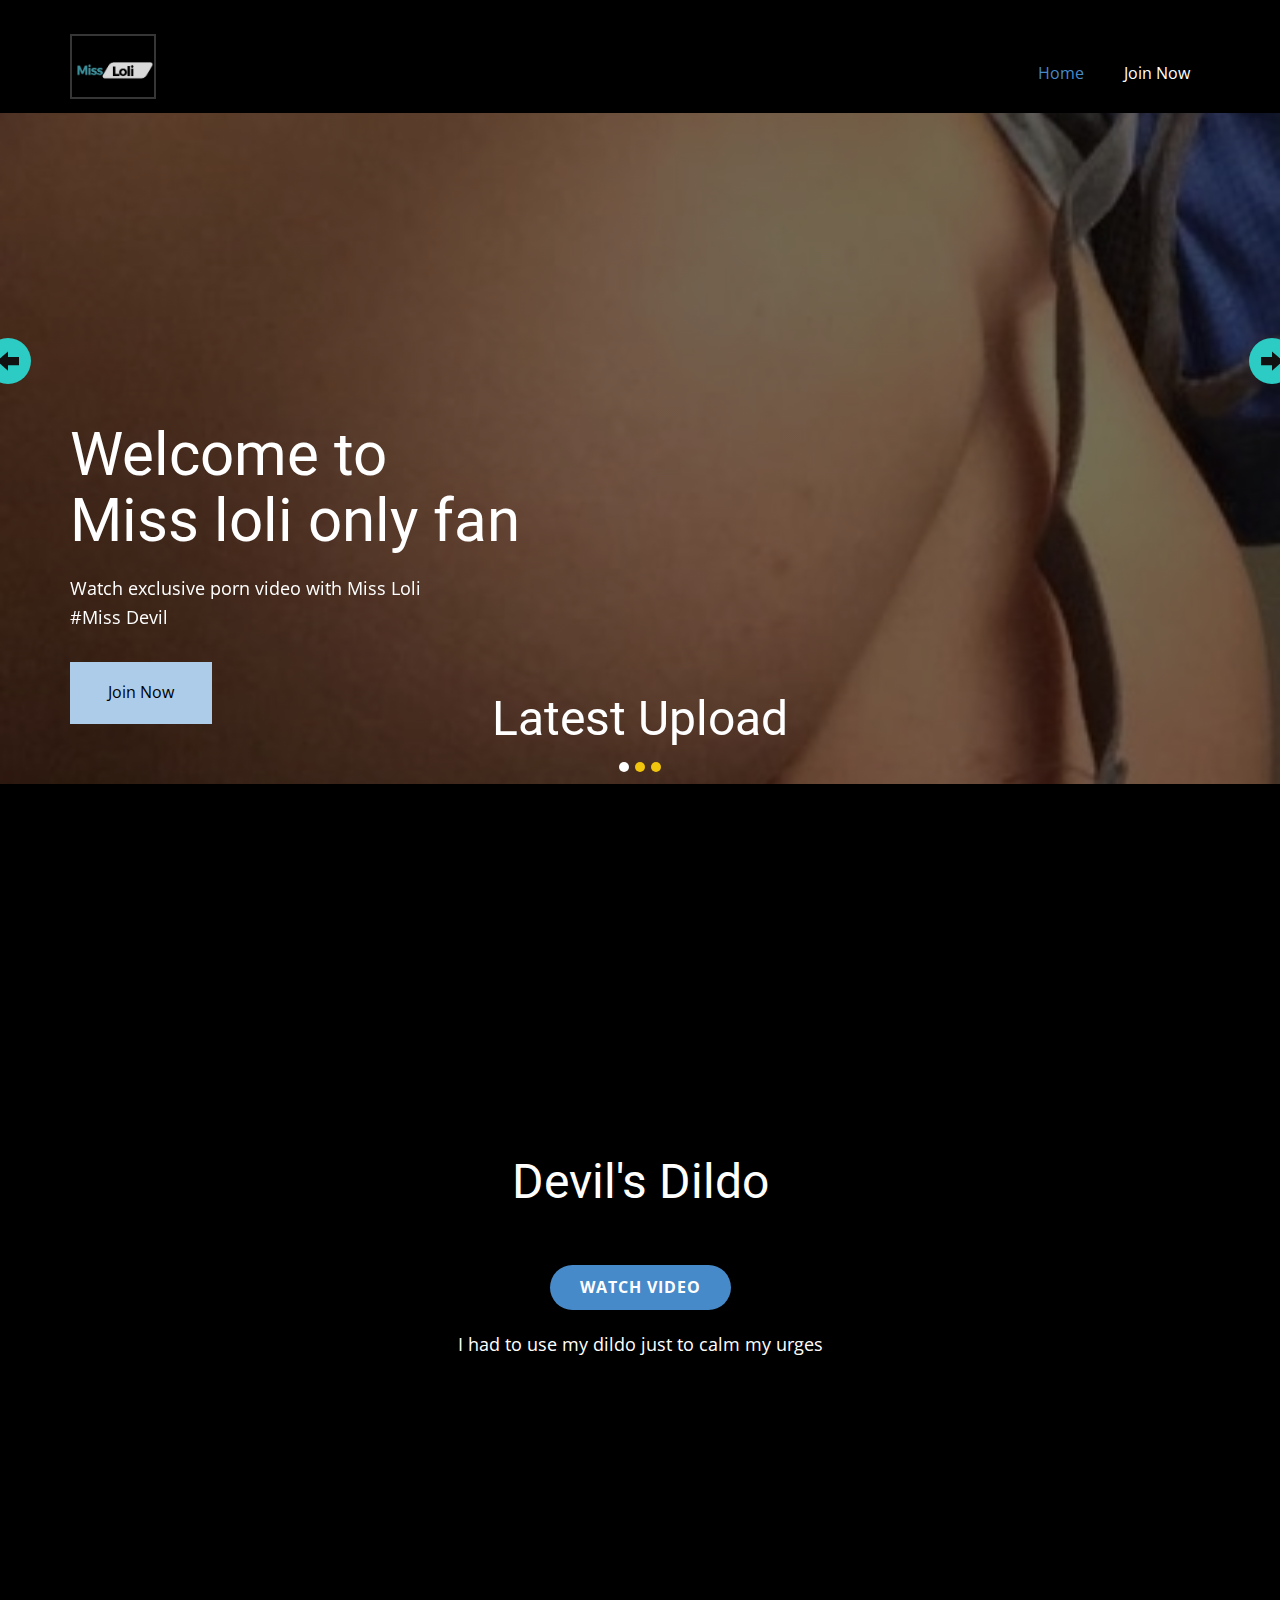
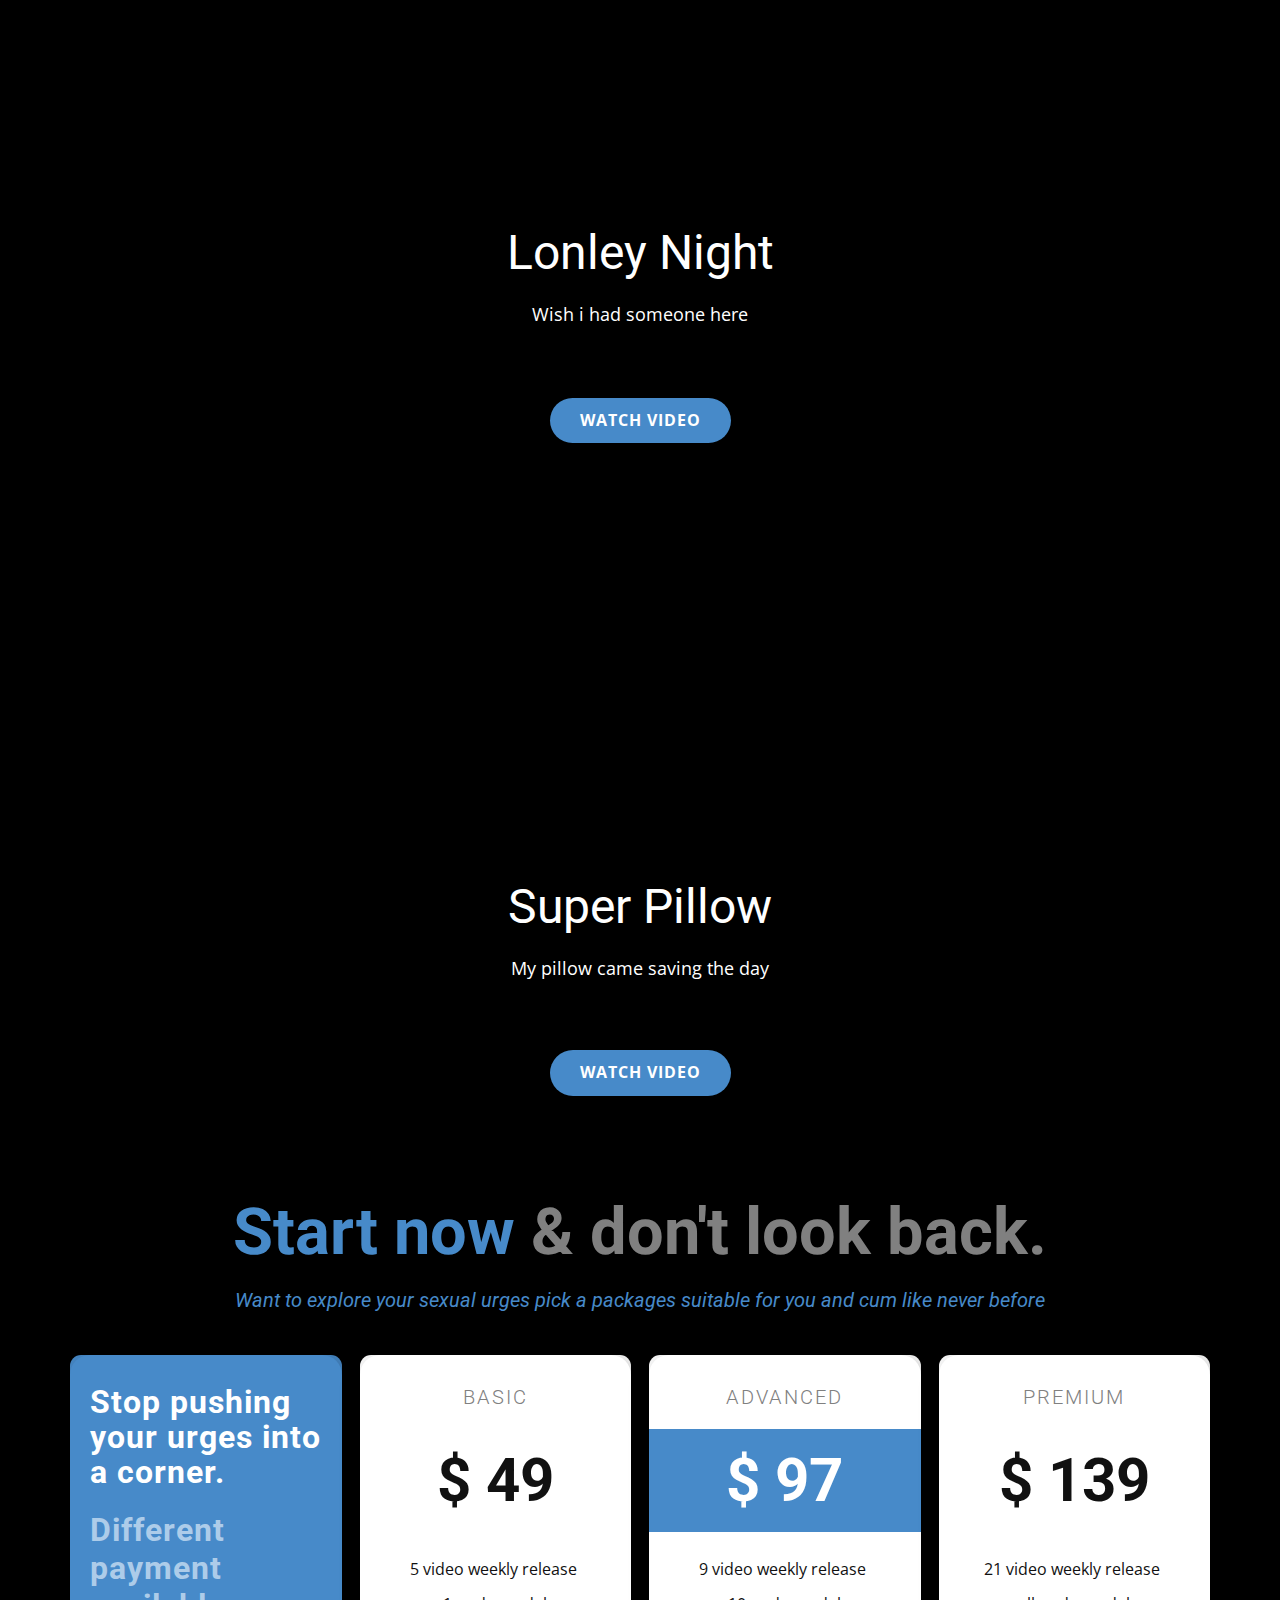
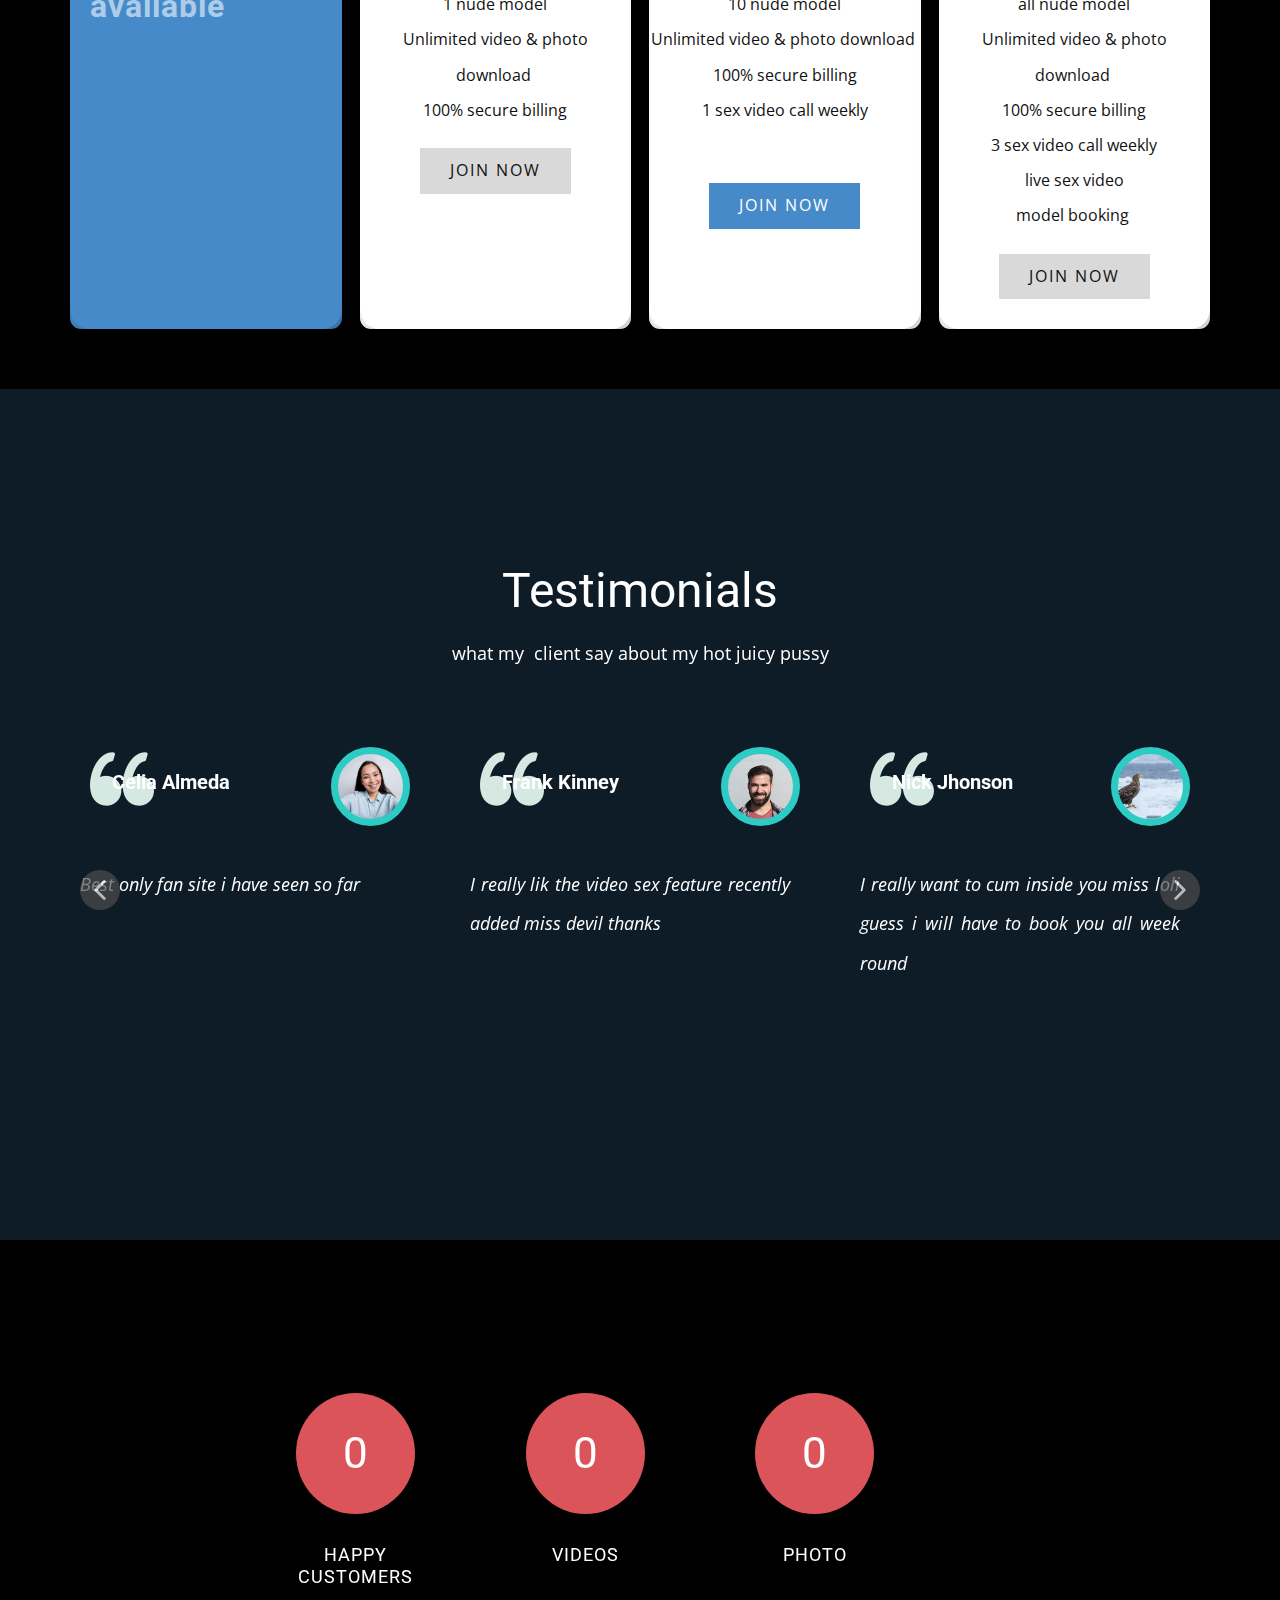
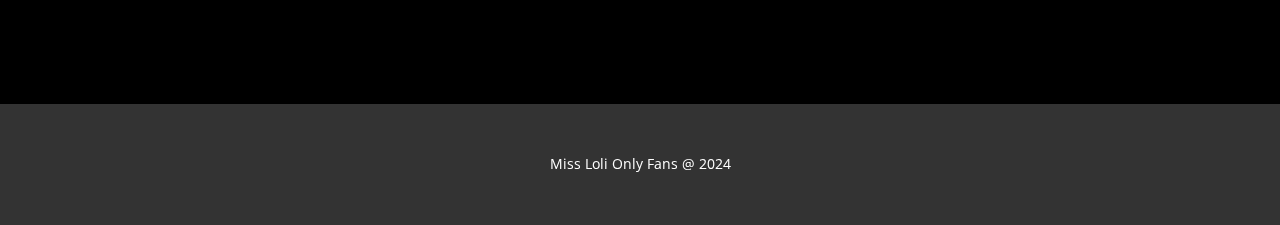
==== index.html @ 31e706f0 "Add files via upload" ====
<!DOCTYPE html>
<html style="font-size: 16px;" lang="en"><head>
    <meta name="viewport" content="width=device-width, initial-scale=1.0">
    <meta charset="utf-8">
    <meta name="keywords" content="Welcome to&nbsp;Miss&nbsp;loli only fan, No Ads&nbsp;Just Nonstop Porn, HD Downloads&nbsp;UP to 4K!, Recent&nbsp;Upload, Miss Devil &amp;amp;Dildo, II Points x Secret Project – May 1st, Jean Pierre’s Wynwood Remix, Start now &amp;amp;
don&amp;apos;t look back., Stop pushing your clients into a corner., $ 29, $ 59, $ 139, Testimonials, How to Teach Kids to Read">
    <meta name="description" content="">
    <title>Home</title>
    <link rel="stylesheet" href="nicepage.css" media="screen">
<link rel="stylesheet" href="Home.css" media="screen">
    <script class="u-script" type="text/javascript" src="jquery.js" defer=""></script>
    <script class="u-script" type="text/javascript" src="nicepage.js" defer=""></script>
    <meta name="generator" content="Nicepage 6.6.3, nicepage.com">
    <link id="u-theme-google-font" rel="stylesheet" href="https://fonts.googleapis.com/css?family=Roboto:100,100i,300,300i,400,400i,500,500i,700,700i,900,900i|Open+Sans:300,300i,400,400i,500,500i,600,600i,700,700i,800,800i">
    
    
    
    
    
    
    
    
    
    <script type="application/ld+json">{
		"@context": "http://schema.org",
		"@type": "Organization",
		"name": "Misslolionlyfan",
		"logo": "images/Screenshot_20240317-1602522.jpg"
}</script>
    <meta name="theme-color" content="#478ac9">
    <meta property="og:title" content="Home">
    <meta property="og:type" content="website">
  <meta data-intl-tel-input-cdn-path="intlTelInput/"></head>
  <body data-home-page="Home.html" data-home-page-title="Home" data-path-to-root="./" data-include-products="false" class="u-body u-overlap u-overlap-contrast u-overlap-transparent u-palette-1-base u-xl-mode" data-lang="en"><header class="u-clearfix u-header u-sticky u-sticky-4a90 u-header" id="sec-41ed"><div class="u-clearfix u-sheet u-sheet-1">
        <a href="https://nicepage.com" class="u-align-left-xs u-border-2 u-border-grey-75 u-image u-logo u-opacity u-opacity-85 u-image-1" data-image-width="392" data-image-height="290">
          <img src="images/Screenshot_20240317-1602522.jpg" class="u-logo-image u-logo-image-1">
        </a>
        <nav class="u-menu u-menu-one-level u-offcanvas u-menu-1">
          <div class="menu-collapse" style="font-size: 1rem; letter-spacing: 0px;">
            <a class="u-button-style u-custom-left-right-menu-spacing u-custom-padding-bottom u-custom-top-bottom-menu-spacing u-nav-link u-text-active-palette-1-base u-text-hover-palette-2-base" href="#">
              <svg class="u-svg-link" viewBox="0 0 24 24"><use xmlns:xlink="http://www.w3.org/1999/xlink" xlink:href="#menu-hamburger"></use></svg>
              <svg class="u-svg-content" version="1.1" id="menu-hamburger" viewBox="0 0 16 16" x="0px" y="0px" xmlns:xlink="http://www.w3.org/1999/xlink" xmlns="http://www.w3.org/2000/svg"><g><rect y="1" width="16" height="2"></rect><rect y="7" width="16" height="2"></rect><rect y="13" width="16" height="2"></rect>
</g></svg>
            </a>
          </div>
          <div class="u-custom-menu u-nav-container">
            <ul class="u-nav u-unstyled u-nav-1"><li class="u-nav-item"><a class="u-button-style u-nav-link u-text-active-palette-1-base u-text-hover-palette-2-base" href="Home.html" style="padding: 10px 20px;">Home</a>
</li><li class="u-nav-item"><a class="u-button-style u-nav-link u-text-active-palette-1-base u-text-hover-palette-2-base" href="Payment.html" style="padding: 10px 20px;">Join Now</a>
</li></ul>
          </div>
          <div class="u-custom-menu u-nav-container-collapse">
            <div class="u-black u-container-style u-inner-container-layout u-opacity u-opacity-95 u-sidenav">
              <div class="u-inner-container-layout u-sidenav-overflow">
                <div class="u-menu-close"></div>
                <ul class="u-align-center u-nav u-popupmenu-items u-unstyled u-nav-2"><li class="u-nav-item"><a class="u-button-style u-nav-link" href="Home.html">Home</a>
</li><li class="u-nav-item"><a class="u-button-style u-nav-link" href="Payment.html">Join Now</a>
</li></ul>
              </div>
            </div>
            <div class="u-black u-menu-overlay u-opacity u-opacity-70"></div>
          </div>
        </nav>
      </div>
	  <!--Start of Tawk.to Script-->
<script type="text/javascript">
var Tawk_API=Tawk_API||{}, Tawk_LoadStart=new Date();
(function(){
var s1=document.createElement("script"),s0=document.getElementsByTagName("script")[0];
s1.async=true;
s1.src='https://embed.tawk.to/65f6fef0cc1376635adb88ab/1hp6d7nkt';
s1.charset='UTF-8';
s1.setAttribute('crossorigin','*');
s0.parentNode.insertBefore(s1,s0);
})();
</script>
<!--End of Tawk.to Script-->
	  </header>
    <section class="u-carousel u-carousel-fade u-slide u-block-cbfc-1" id="carousel-f880" data-interval="3000" data-u-ride="carousel">
      <ol class="u-absolute-hcenter u-carousel-indicators u-block-cbfc-2">
        <li data-u-target="#carousel-f880" class="u-active u-active-white u-palette-3-base u-shape-circle" data-u-slide-to="0" style="width: 10px; height: 10px;"></li>
        <li data-u-target="#carousel-f880" class="u-active-white u-palette-3-base u-shape-circle" style="width: 10px; height: 10px;" data-u-slide-to="1"></li>
        <li data-u-target="#carousel-f880" class="u-active-white u-palette-3-base u-shape-circle" style="width: 10px; height: 10px;" data-u-slide-to="2"></li>
      </ol>
      <div class="u-carousel-inner" role="listbox">
        <div class="u-active u-carousel-item u-clearfix u-image u-shading u-section-1-1" data-image-width="406" data-image-height="720">
          <div class="u-clearfix u-sheet u-sheet-1">
            <h1 class="u-align-left u-text u-text-body-alt-color u-text-1" data-animation-name="fadeIn" data-animation-duration="1000" data-animation-delay="0">Welcome to&nbsp;<br>Miss&nbsp;loli only fan
            </h1>
            <p class="u-align-left u-text u-text-body-alt-color u-text-default u-text-2" data-animation-name="fadeIn" data-animation-duration="1000" data-animation-delay="0">Watch exclusive porn video with Miss Loli<br>#Miss Devil
            </p>
            <a href="Payment.html" class="u-align-center-xs u-align-left-lg u-align-left-md u-align-left-sm u-align-left-xl u-btn u-button-style u-btn-1" data-animation-name="fadeIn" data-animation-duration="1000" data-animation-delay="0">Join Now</a>
          </div>
        </div>
        <div class="u-carousel-item u-clearfix u-image u-shading u-section-1-2" data-image-width="640" data-image-height="1136">
          <div class="u-clearfix u-sheet u-sheet-1">
            <h1 class="u-align-left u-text u-text-body-alt-color u-text-1" data-animation-name="customAnimationIn" data-animation-duration="1000" data-animation-delay="0">No Ads&nbsp;<br>Just Nonstop Porn
            </h1>
            <p class="u-align-left u-text u-text-body-alt-color u-text-default u-text-2" data-animation-name="customAnimationIn" data-animation-duration="1000" data-animation-delay="0">Keep the porn videos flowing, with no interruption, on all your device- mobile, desktop, or TV.</p>
            <a href="Payment.html" class="u-align-left u-btn u-button-style u-btn-1" data-animation-name="customAnimationIn" data-animation-duration="1000" data-animation-delay="0">Get exclusive</a>
          </div>
        </div>
        <div class="u-carousel-item u-clearfix u-image u-shading u-section-1-3" data-image-width="720" data-image-height="702">
          <div class="u-clearfix u-sheet u-sheet-1">
            <h1 class="u-align-left u-text u-text-body-alt-color u-text-1" data-animation-name="customAnimationIn" data-animation-duration="1000" data-animation-delay="0">HD Downloads&nbsp;<br>UP to 4K!
            </h1>
            <p class="u-align-left u-text u-text-body-alt-color u-text-default u-text-2" data-animation-name="customAnimationIn" data-animation-duration="1000" data-animation-delay="0">Unlimited HD downloads of all your favourite full length high-res porns</p>
            <a href="Home.html#carousel_20d3" class="u-align-center-xs u-align-left-lg u-align-left-md u-align-left-sm u-align-left-xl u-btn u-button-style u-btn-1" data-animation-name="customAnimationIn" data-animation-duration="1000" data-animation-delay="0">Pricing</a>
          </div>
        </div>
      </div>
      <a class="u-carousel-control u-carousel-control-prev u-hidden-lg u-hidden-md u-hidden-sm u-hidden-xs u-icon-circle u-palette-4-base u-text-body-color u-block-cbfc-3" href="#carousel-f880" role="button" data-u-slide="prev">
        <span aria-hidden="true">
          <svg x="0px" y="0px" viewBox="0 0 16 16"><path d="M8,1v4h8l0,6H8v4L0,8L8,1z"></path></svg>
        </span>
        <span class="sr-only">
          <svg x="0px" y="0px" viewBox="0 0 16 16"><path d="M8,1v4h8l0,6H8v4L0,8L8,1z"></path></svg>
        </span>
      </a>
      <a class="u-carousel-control u-carousel-control-next u-hidden-lg u-hidden-md u-hidden-sm u-hidden-xs u-icon-circle u-palette-4-base u-text-body-color u-block-cbfc-4" href="#carousel-f880" role="button" data-u-slide="next">
        <span aria-hidden="true">
          <svg x="0px" y="0px" viewBox="0 0 16 16"><path d="M16,8l-8,7v-4H0l0-6h8V1L16,8z"></path></svg>
        </span>
        <span class="sr-only">
          <svg x="0px" y="0px" viewBox="0 0 16 16"><path d="M16,8l-8,7v-4H0l0-6h8V1L16,8z"></path></svg>
        </span>
      </a>
    </section>
    <section class="u-align-center u-black u-clearfix u-container-align-center-lg u-container-align-center-md u-container-align-center-sm u-container-align-center-xl u-section-2" id="sec-9ea1">
      <div class="u-clearfix u-sheet u-valign-middle-lg u-valign-middle-md u-valign-middle-sm u-valign-middle-xl u-sheet-1">
        <h2 class="u-align-center u-text u-text-1">Latest Upload</h2>
        <div class="custom-expanded u-align-left u-opacity u-opacity-50 u-uploaded-video u-video u-video-1">
          <div class="embed-responsive">
            <video class="embed-responsive-item" data-autoplay="1" loop="" muted="1" autoplay="autoplay" playsinline="">
              <source src="files/screen-20240318-0313263.mp4" type="video/mp4">
              <p>Your browser does not support HTML5 video.</p>
            </video>
          </div>
        </div>
        <h2 class="u-align-center u-text u-text-default u-text-2">Devil's Dildo</h2>
        <a href="Home.html#carousel_20d3" class="u-btn u-btn-round u-button-style u-hover-palette-1-light-1 u-palette-1-base u-radius u-btn-1">Watch video</a>
        <p class="u-align-center u-text u-text-3">I had to use my dildo just to calm my urges</p>
      </div>
    </section>
    <section class="u-align-center u-black u-clearfix u-container-align-center u-section-3" id="carousel_d079">
      <div class="u-clearfix u-sheet u-valign-middle-lg u-valign-middle-md u-valign-middle-sm u-valign-middle-xl u-sheet-1">
        <div class="custom-expanded u-align-left u-opacity u-opacity-50 u-uploaded-video u-video u-video-1">
          <div class="embed-responsive">
            <video class="embed-responsive-item" data-autoplay="1" loop="" muted="1" autoplay="autoplay" playsinline="">
              <source src="files/screen-20240318-0312272.mp4" type="video/mp4">
              <p>Your browser does not support HTML5 video.</p>
            </video>
          </div>
        </div>
        <h2 class="u-align-center u-text u-text-default u-text-1">Lonley Night</h2>
        <p class="u-align-center u-text u-text-2">Wish i had someone here</p>
        <a href="Home.html#carousel_20d3" class="u-btn u-btn-round u-button-style u-hover-palette-1-light-1 u-palette-1-base u-radius u-btn-1">Watch Video</a>
      </div>
    </section>
    <section class="u-align-center u-black u-clearfix u-container-align-center u-section-4" id="carousel_eafb">
      <div class="u-clearfix u-sheet u-sheet-1">
        <div class="custom-expanded u-align-left u-opacity u-opacity-50 u-uploaded-video u-video u-video-1">
          <div class="embed-responsive">
            <video class="embed-responsive-item" data-autoplay="1" loop="" muted="1" autoplay="autoplay" playsinline="">
              <source src="files/screen-20240318-0316392.mp4" type="video/mp4">
              <p>Your browser does not support HTML5 video.</p>
            </video>
          </div>
        </div>
        <h2 class="u-align-center u-text u-text-default u-text-1">Super Pillow</h2>
        <p class="u-align-center u-text u-text-2">My pillow came saving the day</p>
        <a href="Home.html#carousel_20d3" class="u-btn u-btn-round u-button-style u-hover-palette-1-light-1 u-palette-1-base u-radius u-btn-1">Watch Video</a>
      </div>
    </section>
    <section class="u-align-center u-black u-clearfix u-section-5" id="carousel_20d3">
      <div class="u-clearfix u-sheet u-sheet-1">
        <h1 class="u-text u-text-grey-50 u-text-1">
          <font class="u-text-palette-1-base">Start now</font> &amp;
don't look back.
        </h1>
        <p class="u-custom-font u-heading-font u-text u-text-palette-1-base u-text-2">Want to explore your sexual urges pick a packages suitable for you and cum like never before</p>
        <div class="data-layout-selected u-clearfix u-expanded-width-xs u-gutter-18 u-layout-wrap u-layout-wrap-1">
          <div class="u-gutter-0 u-layout">
            <div class="u-layout-row">
              <div class="u-align-left u-container-style u-layout-cell u-left-cell u-palette-1-base u-radius-20 u-size-15 u-size-30-md u-layout-cell-1">
                <div class="u-container-layout u-container-layout-1">
                  <h2 class="u-text u-text-default u-text-3">Stop pushing your urges into a corner.</h2>
                  <p class="u-custom-font u-heading-font u-text u-text-default u-text-palette-1-light-2 u-text-4">Different payment available</p>
                </div>
              </div>
              <div class="u-align-center u-container-style u-layout-cell u-radius-20 u-size-15 u-size-30-md u-white u-layout-cell-2">
                <div class="u-container-layout u-container-layout-2">
                  <h4 class="u-text u-text-grey-50 u-text-5">basic</h4>
                  <div class="u-align-center u-container-style u-expanded-width u-group u-group-1">
                    <div class="u-container-layout u-valign-middle u-container-layout-3">
                      <h2 class="u-text u-text-6">$ 49</h2>
                    </div>
                  </div>
                  <p class="u-text u-text-7">5 video weekly release&nbsp;<br>1 nude model<br>Unlimited video &amp; photo download&nbsp;<br>100% secure billing
                  </p>
                  <a href="Payment.html" class="u-btn u-button-style u-grey-15 u-hover-palette-2-base u-btn-1">Join Now</a>
                </div>
              </div>
              <div class="u-align-center u-container-style u-layout-cell u-radius-20 u-size-15 u-size-30-md u-white u-layout-cell-3">
                <div class="u-container-layout u-container-layout-4">
                  <h4 class="u-text u-text-grey-50 u-text-8">advanced</h4>
                  <div class="u-container-style u-expanded-width u-group u-palette-1-base u-group-2">
                    <div class="u-container-layout u-valign-middle u-container-layout-5">
                      <h2 class="u-align-center u-text u-text-9">$ 97</h2>
                    </div>
                  </div>
                  <p class="u-text u-text-10"> 9 video weekly release&nbsp;<br>10 nude model<br>Unlimited video &amp; photo download&nbsp;<br>100% secure billing<br>1 sex video call weekly<br>
                    <br>
                  </p>
                  <a href="Payment.html" class="u-btn u-button-style u-hover-palette-2-base u-palette-1-base u-btn-2">Join Now</a>
                </div>
              </div>
              <div class="u-align-center u-container-style u-layout-cell u-radius-20 u-right-cell u-size-15 u-size-30-md u-white u-layout-cell-4">
                <div class="u-container-layout u-container-layout-6">
                  <h4 class="u-text u-text-grey-50 u-text-11">Premium</h4>
                  <div class="u-align-center u-container-style u-expanded-width u-group u-group-3">
                    <div class="u-container-layout u-valign-middle u-container-layout-7">
                      <h2 class="u-text u-text-12">$ 139</h2>
                    </div>
                  </div>
                  <p class="u-text u-text-13"> 21 video weekly release&nbsp;<br>all nude model<br>Unlimited video &amp; photo download&nbsp;<br>100% secure billing<br>3 sex video call weekly<br>live sex video<br>model booking&nbsp;
                  </p>
                  <a href="Payment.html" class="u-btn u-button-style u-grey-15 u-hover-palette-2-base u-btn-3">Join Now</a>
                </div>
              </div>
            </div>
          </div>
        </div>
      </div>
    </section>
    <section class="u-align-center u-clearfix u-shading u-uploaded-video u-video u-section-6" id="carousel_562d">
      <div class="u-background-video u-expanded u-video-contain-lg u-video-contain-md u-video-contain-sm u-video-contain-xl u-video-cover-xs" style="">
        <div class="embed-responsive">
          <video class="embed-responsive-item" data-autoplay="1" loop="" muted="1" autoplay="autoplay" playsinline="">
            <source src="files/screen-20240318-0313263.mp4" type="video/mp4">
            <p>Your browser does not support HTML5 video.</p>
          </video>
        </div>
        <div class="u-video-shading" style="background-image: linear-gradient(0deg, rgba(0,0,0,0.8), rgba(0,0,0,0.8));"></div>
      </div>
      <div class="u-clearfix u-sheet u-valign-middle-lg u-valign-middle-md u-valign-middle-sm u-sheet-1">
        <h2 class="u-text u-text-default u-text-1">Testimonials</h2>
        <p class="u-text u-text-2">what my&nbsp; client say about my hot juicy pussy</p>
        <div class="u-expanded-width u-layout-horizontal u-list u-list-1">
          <div class="u-repeater u-repeater-1">
            <div class="u-align-justify u-container-style u-list-item u-radius-25 u-repeater-item u-shape-round">
              <div class="u-container-layout u-similar-container u-container-layout-1">
                <div class="u-container-style u-group u-shape-rectangle u-group-1">
                  <div class="u-container-layout u-container-layout-2"><span class="u-file-icon u-icon u-text-palette-4-light-2 u-icon-1"><img src="images/59149-905956e3.png" alt=""></span>
                    <h5 class="u-align-left u-text u-text-3">Celia Almeda</h5>
                  </div>
                </div>
                <div alt="" class="u-border-7 u-border-palette-4-base u-image u-image-circle u-image-1" data-image-width="1000" data-image-height="876"></div>
                <p class="u-text u-text-4">Best only fan site i have seen so far&nbsp;</p>
              </div>
            </div>
            <div class="u-align-justify u-container-style u-list-item u-radius-25 u-repeater-item u-shape-round">
              <div class="u-container-layout u-similar-container u-container-layout-3">
                <div class="u-container-style u-group u-shape-rectangle u-group-2">
                  <div class="u-container-layout u-container-layout-4"><span class="u-file-icon u-icon u-text-palette-4-light-2 u-icon-2"><img src="images/59149-905956e3.png" alt=""></span>
                    <h5 class="u-align-left u-text u-text-5">Frank Kinney</h5>
                  </div>
                </div>
                <div alt="" class="u-border-7 u-border-palette-4-base u-image u-image-circle u-image-2" data-image-width="126" data-image-height="126"></div>
                <p class="u-text u-text-6">I really lik the video sex feature recently added miss devil thanks&nbsp;</p>
              </div>
            </div>
            <div class="u-align-justify u-container-style u-list-item u-radius-25 u-repeater-item u-shape-round u-list-item-3">
              <div class="u-container-layout u-similar-container u-container-layout-5">
                <div class="u-container-style u-group u-shape-rectangle u-group-3">
                  <div class="u-container-layout u-container-layout-6"><span class="u-file-icon u-icon u-text-palette-4-light-2 u-icon-3"><img src="images/59149-905956e3.png" alt=""></span>
                    <h5 class="u-align-left u-text u-text-7"> Nick Jhonson</h5>
                  </div>
                </div>
                <div alt="" class="u-border-7 u-border-palette-4-base u-image u-image-circle u-image-3" data-image-width="1280" data-image-height="853"></div>
                <p class="u-text u-text-8">I really want to cum inside you miss loli guess i will have to book you all week round&nbsp;</p>
              </div>
            </div>
            <div class="u-align-justify u-container-style u-list-item u-radius-25 u-repeater-item u-shape-round u-list-item-4">
              <div class="u-container-layout u-similar-container u-container-layout-7">
                <div class="u-container-style u-group u-shape-rectangle u-group-4">
                  <div class="u-container-layout u-container-layout-8"><span class="u-file-icon u-icon u-text-palette-4-light-2 u-icon-4"><img src="images/59149-905956e3.png" alt=""></span>
                    <h5 class="u-align-left u-text u-text-9">nonyre</h5>
                  </div>
                </div>
                <div alt="" class="u-border-7 u-border-palette-4-base u-image u-image-circle u-image-4" data-image-width="904" data-image-height="1280"></div>
                <p class="u-text u-text-10">premium package the best guy there is a lot of cumming videos there</p>
              </div>
            </div>
            <div class="u-align-justify u-container-style u-list-item u-radius-25 u-repeater-item u-shape-round u-list-item-5">
              <div class="u-container-layout u-similar-container u-container-layout-9">
                <div class="u-container-style u-group u-shape-rectangle u-group-5">
                  <div class="u-container-layout u-container-layout-10"><span class="u-file-icon u-icon u-text-palette-4-light-2 u-icon-5"><img src="images/59149-905956e3.png" alt=""></span>
                    <h5 class="u-align-left u-text u-text-11">Dean</h5>
                  </div>
                </div>
                <div alt="" class="u-border-7 u-border-palette-4-base u-image u-image-circle u-image-5" data-image-width="1280" data-image-height="870"></div>
                <p class="u-text u-text-12">How can i get you to come over her @Arizona</p>
              </div>
            </div>
            <div class="u-align-justify u-container-style u-list-item u-radius-25 u-repeater-item u-shape-round u-list-item-6">
              <div class="u-container-layout u-similar-container u-container-layout-11">
                <div class="u-container-style u-group u-shape-rectangle u-group-6">
                  <div class="u-container-layout u-container-layout-12"><span class="u-file-icon u-icon u-text-palette-4-light-2 u-icon-6"><img src="images/59149-905956e3.png" alt=""></span>
                    <h5 class="u-align-left u-text u-text-13">kudi kali</h5>
                  </div>
                </div>
                <div alt="" class="u-border-7 u-border-palette-4-base u-image u-image-circle u-image-6" data-image-width="1280" data-image-height="882"></div>
                <p class="u-text u-text-14">Good site and nice content</p>
              </div>
            </div>
            <div class="u-align-justify u-container-style u-list-item u-radius-25 u-repeater-item u-shape-round u-list-item-7">
              <div class="u-container-layout u-similar-container u-container-layout-13">
                <div class="u-container-style u-group u-shape-rectangle u-group-7">
                  <div class="u-container-layout u-container-layout-14"><span class="u-file-icon u-icon u-text-palette-4-light-2 u-icon-7"><img src="images/59149-905956e3.png" alt=""></span>
                    <h5 class="u-align-left u-text u-text-15">pis</h5>
                  </div>
                </div>
                <div alt="" class="u-border-7 u-border-palette-4-base u-image u-image-circle u-image-7" data-image-width="1280" data-image-height="853"></div>
                <p class="u-text u-text-16">hey am from texas and am a lesbian i really love your work</p>
              </div>
            </div>
            <div class="u-align-justify u-container-style u-list-item u-radius-25 u-repeater-item u-shape-round u-list-item-8">
              <div class="u-container-layout u-similar-container u-container-layout-15">
                <div class="u-container-style u-group u-shape-rectangle u-group-8">
                  <div class="u-container-layout u-container-layout-16"><span class="u-file-icon u-icon u-text-palette-4-light-2 u-icon-8"><img src="images/59149-905956e3.png" alt=""></span>
                    <h5 class="u-align-left u-text u-text-17">JP</h5>
                  </div>
                </div>
                <div alt="" class="u-border-7 u-border-palette-4-base u-image u-image-circle u-image-8" data-image-width="1280" data-image-height="853"></div>
                <p class="u-text u-text-18">So cumy and juicy</p>
              </div>
            </div>
            <div class="u-align-justify u-container-style u-list-item u-radius-25 u-repeater-item u-shape-round u-list-item-9">
              <div class="u-container-layout u-similar-container u-container-layout-17">
                <div class="u-container-style u-group u-shape-rectangle u-group-9">
                  <div class="u-container-layout u-container-layout-18"><span class="u-file-icon u-icon u-text-palette-4-light-2 u-icon-9"><img src="images/59149-905956e3.png" alt=""></span>
                    <h5 class="u-align-left u-text u-text-19">jyun</h5>
                  </div>
                </div>
                <div alt="" class="u-border-7 u-border-palette-4-base u-image u-image-circle u-image-9" data-image-width="1280" data-image-height="854"></div>
                <p class="u-text u-text-20">I cant stop jerking off miss devil</p>
              </div>
            </div>
          </div>
          <a class="u-absolute-vcenter u-gallery-nav u-gallery-nav-prev u-grey-70 u-icon-circle u-opacity u-opacity-70 u-spacing-10 u-text-white u-gallery-nav-1" href="#" role="button">
            <span aria-hidden="true">
              <svg viewBox="0 0 451.847 451.847"><path d="M97.141,225.92c0-8.095,3.091-16.192,9.259-22.366L300.689,9.27c12.359-12.359,32.397-12.359,44.751,0
c12.354,12.354,12.354,32.388,0,44.748L173.525,225.92l171.903,171.909c12.354,12.354,12.354,32.391,0,44.744
c-12.354,12.365-32.386,12.365-44.745,0l-194.29-194.281C100.226,242.115,97.141,234.018,97.141,225.92z"></path></svg>
            </span>
            <span class="sr-only">
              <svg viewBox="0 0 451.847 451.847"><path d="M97.141,225.92c0-8.095,3.091-16.192,9.259-22.366L300.689,9.27c12.359-12.359,32.397-12.359,44.751,0
c12.354,12.354,12.354,32.388,0,44.748L173.525,225.92l171.903,171.909c12.354,12.354,12.354,32.391,0,44.744
c-12.354,12.365-32.386,12.365-44.745,0l-194.29-194.281C100.226,242.115,97.141,234.018,97.141,225.92z"></path></svg>
            </span>
          </a>
          <a class="u-absolute-vcenter u-gallery-nav u-gallery-nav-next u-grey-70 u-icon-circle u-opacity u-opacity-70 u-spacing-10 u-text-white u-gallery-nav-2" href="#" role="button">
            <span aria-hidden="true">
              <svg viewBox="0 0 451.846 451.847"><path d="M345.441,248.292L151.154,442.573c-12.359,12.365-32.397,12.365-44.75,0c-12.354-12.354-12.354-32.391,0-44.744
L278.318,225.92L106.409,54.017c-12.354-12.359-12.354-32.394,0-44.748c12.354-12.359,32.391-12.359,44.75,0l194.287,194.284
c6.177,6.18,9.262,14.271,9.262,22.366C354.708,234.018,351.617,242.115,345.441,248.292z"></path></svg>
            </span>
            <span class="sr-only">
              <svg viewBox="0 0 451.846 451.847"><path d="M345.441,248.292L151.154,442.573c-12.359,12.365-32.397,12.365-44.75,0c-12.354-12.354-12.354-32.391,0-44.744
L278.318,225.92L106.409,54.017c-12.354-12.359-12.354-32.394,0-44.748c12.354-12.359,32.391-12.359,44.75,0l194.287,194.284
c6.177,6.18,9.262,14.271,9.262,22.366C354.708,234.018,351.617,242.115,345.441,248.292z"></path></svg>
            </span>
          </a>
        </div>
      </div>
    </section>
    <section class="u-align-center u-black u-clearfix u-uploaded-video u-video-contain-xs u-section-7" src="" id="carousel_487e">
      <div class="u-clearfix u-sheet u-sheet-1">
        <div class="u-expanded-width-md u-expanded-width-sm u-expanded-width-xs u-list u-list-1">
          <div class="u-repeater u-repeater-1">
            <div class="u-align-center u-black u-container-style u-list-item u-opacity u-opacity-60 u-radius-20 u-repeater-item u-shape-round u-list-item-1">
              <div class="u-container-layout u-similar-container u-valign-top u-container-layout-1">
                <div class="u-container-style u-group u-palette-2-base u-shape-circle u-group-1">
                  <div class="u-container-layout u-valign-middle u-container-layout-2">
                    <h3 class="u-align-center u-text u-text-default u-text-1" data-animation-name="counter" data-animation-event="scroll" data-animation-duration="3000">8756</h3>
                  </div>
                </div>
                <h5 class="u-text u-text-default u-text-2">Happy Customers</h5>
              </div>
            </div>
            <div class="u-align-center u-black u-container-style u-list-item u-opacity u-opacity-60 u-radius-20 u-repeater-item u-shape-round u-list-item-2">
              <div class="u-container-layout u-similar-container u-valign-top u-container-layout-3">
                <div class="u-container-style u-group u-palette-2-base u-shape-circle u-group-2">
                  <div class="u-container-layout u-valign-middle u-container-layout-4">
                    <h3 class="u-align-center u-text u-text-default u-text-3" data-animation-name="counter" data-animation-event="scroll" data-animation-duration="3000">4183</h3>
                  </div>
                </div>
                <h5 class="u-text u-text-default u-text-4">Videos</h5>
              </div>
            </div>
            <div class="u-align-center u-black u-container-style u-list-item u-opacity u-opacity-60 u-radius-20 u-repeater-item u-shape-round u-list-item-3">
              <div class="u-container-layout u-similar-container u-valign-top u-container-layout-5">
                <div class="u-container-style u-group u-palette-2-base u-shape-circle u-group-3">
                  <div class="u-container-layout u-valign-middle u-container-layout-6">
                    <h3 class="u-align-center u-text u-text-default u-text-5" data-animation-name="counter" data-animation-event="scroll" data-animation-duration="3000">5000</h3>
                  </div>
                </div>
                <h5 class="u-text u-text-default u-text-6">Photo</h5>
              </div>
            </div>
          </div>
        </div>
      </div>
    </section>
    <style class="u-overlap-style">.u-overlap:not(.u-sticky-scroll) .u-header {
background-color: #000000 !important
}</style>
    
    
    
    <footer class="u-align-center u-clearfix u-footer u-grey-80 u-footer" id="sec-029a"><div class="u-clearfix u-sheet u-sheet-1">
        <p class="u-small-text u-text u-text-variant u-text-1">Miss Loli Only Fans @ 2024</p>
      </div></footer>
   
</body></html>
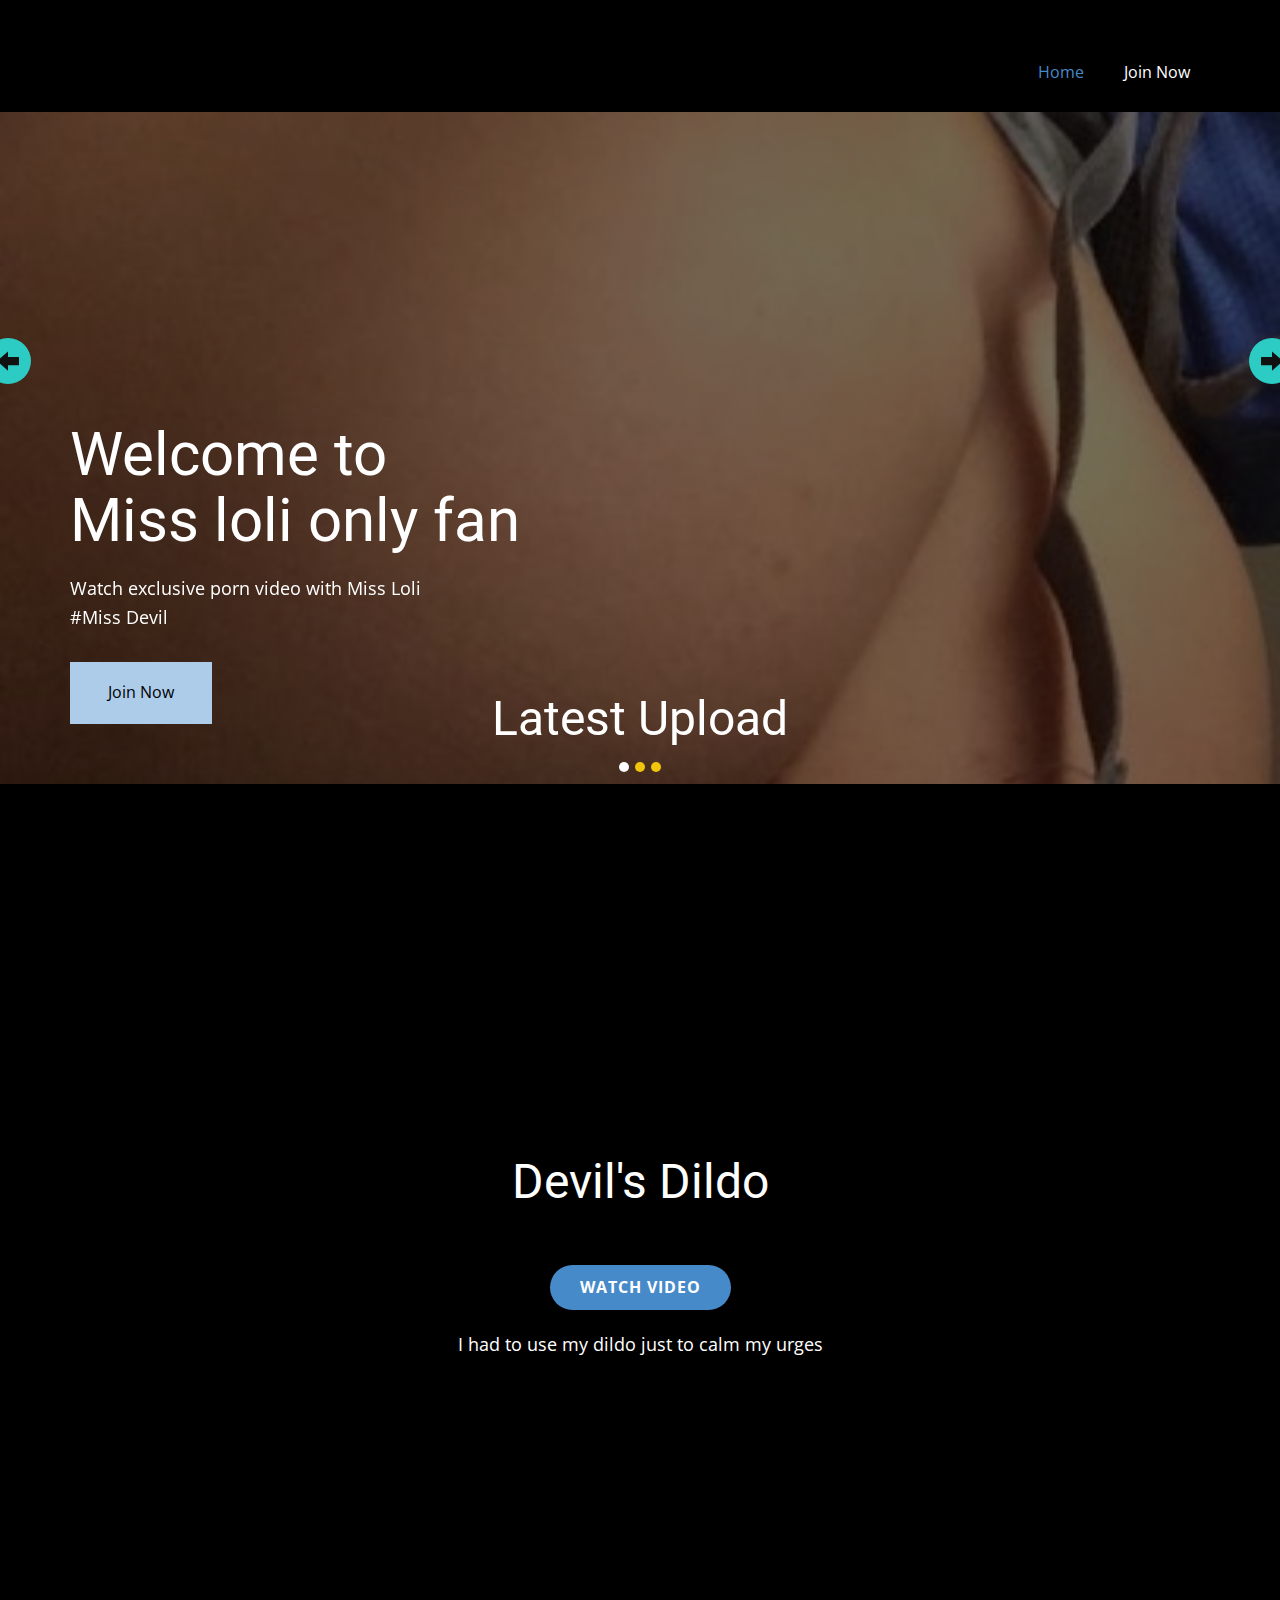
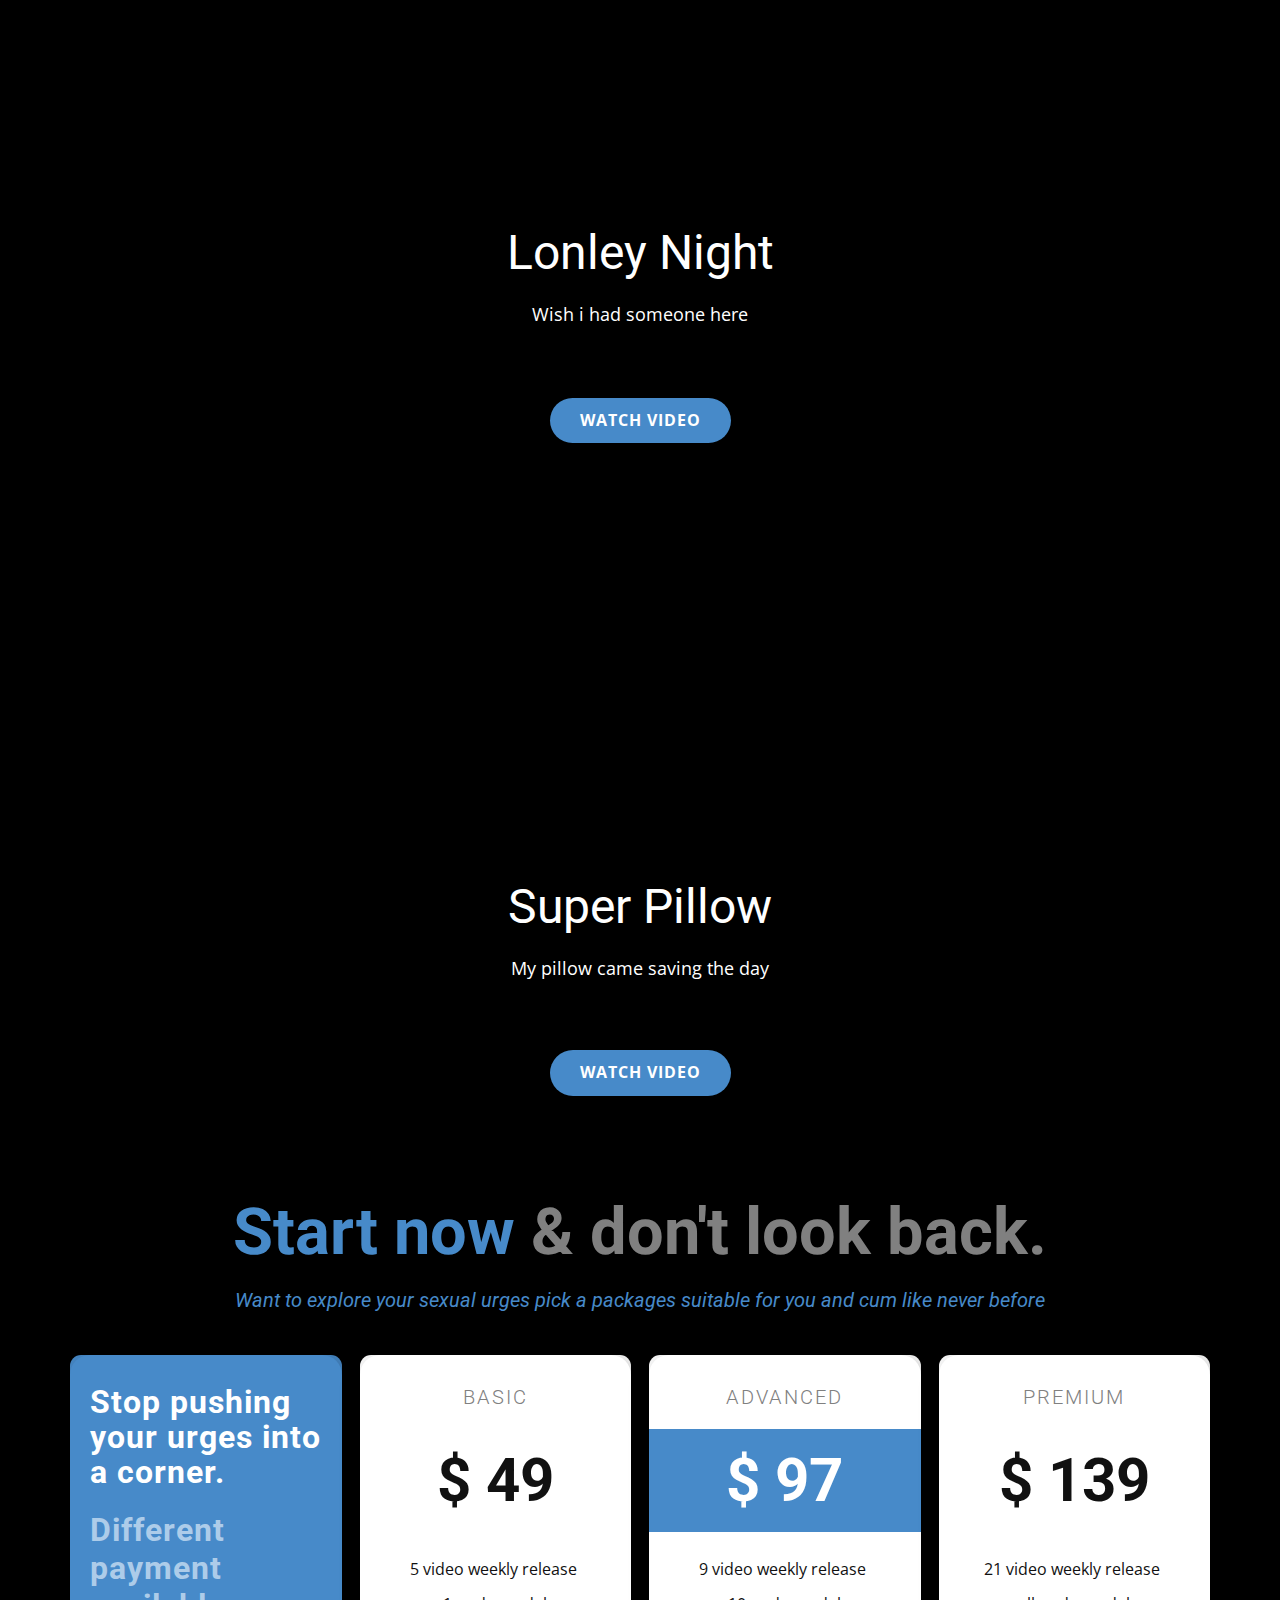
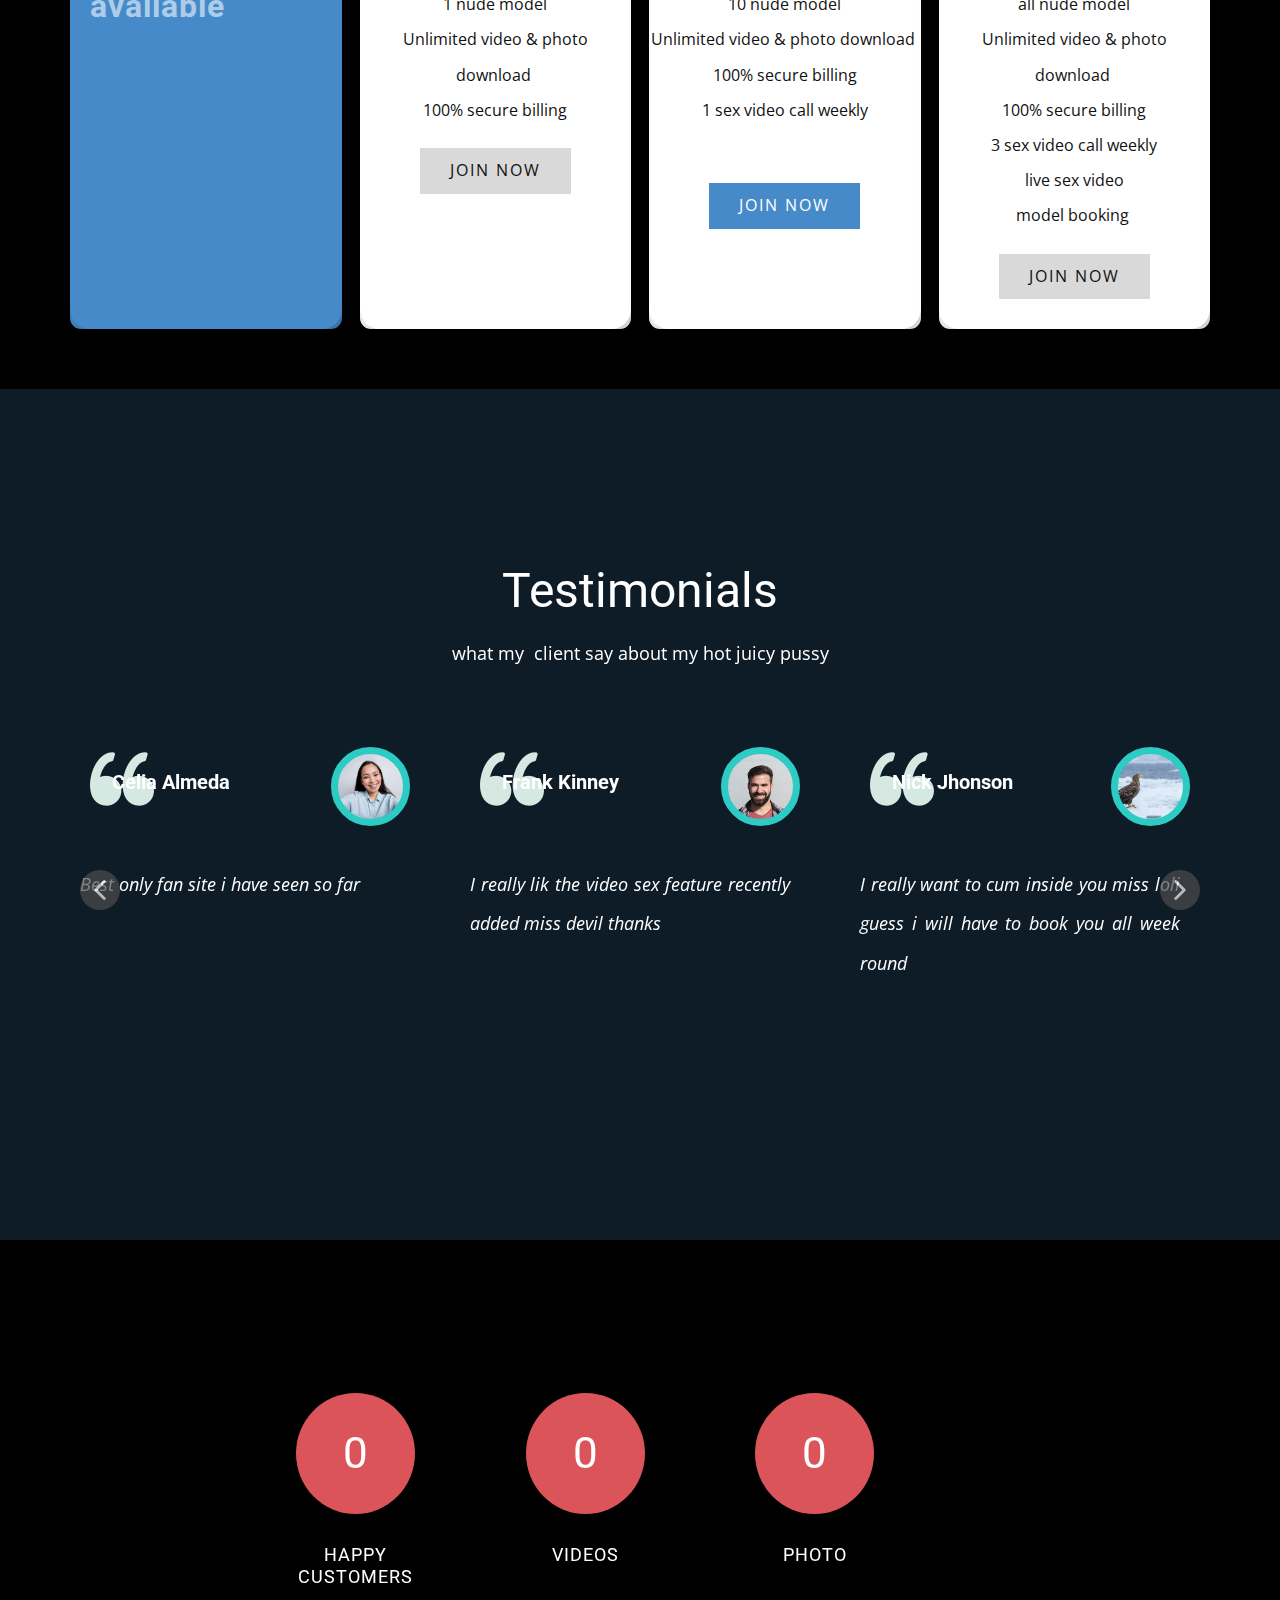
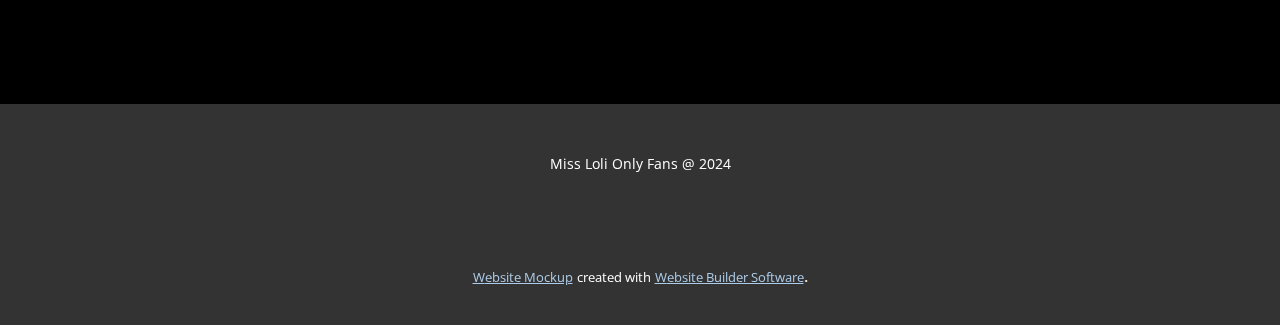
==== commit 26a8e352: "Add files via upload" ====
--- a/index.html
+++ b/index.html
@@ -24,17 +24,13 @@
     <script type="application/ld+json">{
 		"@context": "http://schema.org",
 		"@type": "Organization",
-		"name": "Misslolionlyfan",
-		"logo": "images/Screenshot_20240317-1602522.jpg"
+		"name": "Misslolionlyfan"
 }</script>
     <meta name="theme-color" content="#478ac9">
     <meta property="og:title" content="Home">
     <meta property="og:type" content="website">
   <meta data-intl-tel-input-cdn-path="intlTelInput/"></head>
   <body data-home-page="Home.html" data-home-page-title="Home" data-path-to-root="./" data-include-products="false" class="u-body u-overlap u-overlap-contrast u-overlap-transparent u-palette-1-base u-xl-mode" data-lang="en"><header class="u-clearfix u-header u-sticky u-sticky-4a90 u-header" id="sec-41ed"><div class="u-clearfix u-sheet u-sheet-1">
-        <a href="https://nicepage.com" class="u-align-left-xs u-border-2 u-border-grey-75 u-image u-logo u-opacity u-opacity-85 u-image-1" data-image-width="392" data-image-height="290">
-          <img src="images/Screenshot_20240317-1602522.jpg" class="u-logo-image u-logo-image-1">
-        </a>
         <nav class="u-menu u-menu-one-level u-offcanvas u-menu-1">
           <div class="menu-collapse" style="font-size: 1rem; letter-spacing: 0px;">
             <a class="u-button-style u-custom-left-right-menu-spacing u-custom-padding-bottom u-custom-top-bottom-menu-spacing u-nav-link u-text-active-palette-1-base u-text-hover-palette-2-base" href="#">
@@ -60,26 +56,12 @@
             <div class="u-black u-menu-overlay u-opacity u-opacity-70"></div>
           </div>
         </nav>
-      </div>
-	  <!--Start of Tawk.to Script-->
-<script type="text/javascript">
-var Tawk_API=Tawk_API||{}, Tawk_LoadStart=new Date();
-(function(){
-var s1=document.createElement("script"),s0=document.getElementsByTagName("script")[0];
-s1.async=true;
-s1.src='https://embed.tawk.to/65f6fef0cc1376635adb88ab/1hp6d7nkt';
-s1.charset='UTF-8';
-s1.setAttribute('crossorigin','*');
-s0.parentNode.insertBefore(s1,s0);
-})();
-</script>
-<!--End of Tawk.to Script-->
-	  </header>
-    <section class="u-carousel u-carousel-fade u-slide u-block-cbfc-1" id="carousel-f880" data-interval="3000" data-u-ride="carousel">
+      </div></header>
+    <section class="u-carousel u-carousel-fade u-slide u-block-cbfc-1" id="carousel-5a33" data-interval="3000" data-u-ride="carousel">
       <ol class="u-absolute-hcenter u-carousel-indicators u-block-cbfc-2">
-        <li data-u-target="#carousel-f880" class="u-active u-active-white u-palette-3-base u-shape-circle" data-u-slide-to="0" style="width: 10px; height: 10px;"></li>
-        <li data-u-target="#carousel-f880" class="u-active-white u-palette-3-base u-shape-circle" style="width: 10px; height: 10px;" data-u-slide-to="1"></li>
-        <li data-u-target="#carousel-f880" class="u-active-white u-palette-3-base u-shape-circle" style="width: 10px; height: 10px;" data-u-slide-to="2"></li>
+        <li data-u-target="#carousel-5a33" class="u-active u-active-white u-palette-3-base u-shape-circle" data-u-slide-to="0" style="width: 10px; height: 10px;"></li>
+        <li data-u-target="#carousel-5a33" class="u-active-white u-palette-3-base u-shape-circle" style="width: 10px; height: 10px;" data-u-slide-to="1"></li>
+        <li data-u-target="#carousel-5a33" class="u-active-white u-palette-3-base u-shape-circle" style="width: 10px; height: 10px;" data-u-slide-to="2"></li>
       </ol>
       <div class="u-carousel-inner" role="listbox">
         <div class="u-active u-carousel-item u-clearfix u-image u-shading u-section-1-1" data-image-width="406" data-image-height="720">
@@ -108,7 +90,7 @@
           </div>
         </div>
       </div>
-      <a class="u-carousel-control u-carousel-control-prev u-hidden-lg u-hidden-md u-hidden-sm u-hidden-xs u-icon-circle u-palette-4-base u-text-body-color u-block-cbfc-3" href="#carousel-f880" role="button" data-u-slide="prev">
+      <a class="u-carousel-control u-carousel-control-prev u-hidden-lg u-hidden-md u-hidden-sm u-hidden-xs u-icon-circle u-palette-4-base u-text-body-color u-block-cbfc-3" href="#carousel-5a33" role="button" data-u-slide="prev">
         <span aria-hidden="true">
           <svg x="0px" y="0px" viewBox="0 0 16 16"><path d="M8,1v4h8l0,6H8v4L0,8L8,1z"></path></svg>
         </span>
@@ -116,7 +98,7 @@
           <svg x="0px" y="0px" viewBox="0 0 16 16"><path d="M8,1v4h8l0,6H8v4L0,8L8,1z"></path></svg>
         </span>
       </a>
-      <a class="u-carousel-control u-carousel-control-next u-hidden-lg u-hidden-md u-hidden-sm u-hidden-xs u-icon-circle u-palette-4-base u-text-body-color u-block-cbfc-4" href="#carousel-f880" role="button" data-u-slide="next">
+      <a class="u-carousel-control u-carousel-control-next u-hidden-lg u-hidden-md u-hidden-sm u-hidden-xs u-icon-circle u-palette-4-base u-text-body-color u-block-cbfc-4" href="#carousel-5a33" role="button" data-u-slide="next">
         <span aria-hidden="true">
           <svg x="0px" y="0px" viewBox="0 0 16 16"><path d="M16,8l-8,7v-4H0l0-6h8V1L16,8z"></path></svg>
         </span>
@@ -421,5 +403,19 @@
     <footer class="u-align-center u-clearfix u-footer u-grey-80 u-footer" id="sec-029a"><div class="u-clearfix u-sheet u-sheet-1">
         <p class="u-small-text u-text u-text-variant u-text-1">Miss Loli Only Fans @ 2024</p>
       </div></footer>
-   
+    <section class="u-backlink u-clearfix u-grey-80">
+      <a class="u-link" href="https://nicepage.com/website-mockup" target="_blank">
+        <span>Website Mockup</span>
+      </a>
+      <p class="u-text">
+        <span>created with</span>
+      </p>
+      <a class="u-link" href="" target="_blank">
+        <span>Website Builder Software</span>
+      </a>. 
+    </section><span style="height: 64px; width: 64px; margin-left: 0px; margin-right: auto; margin-top: 0px; background-image: none; right: 20px; bottom: 20px; padding: 15px" class="u-back-to-top u-icon u-icon-circle u-opacity u-opacity-85 u-palette-1-base" data-href="#">
+        <svg class="u-svg-link" preserveAspectRatio="xMidYMin slice" viewBox="0 0 551.13 551.13"><use xmlns:xlink="http://www.w3.org/1999/xlink" xlink:href="#svg-1d98"></use></svg>
+        <svg class="u-svg-content" enable-background="new 0 0 551.13 551.13" viewBox="0 0 551.13 551.13" xmlns="http://www.w3.org/2000/svg" id="svg-1d98"><path d="m275.565 189.451 223.897 223.897h51.668l-275.565-275.565-275.565 275.565h51.668z"></path></svg>
+    </span>
+  
 </body></html>--- a/nicepage.css
+++ b/nicepage.css
@@ -42568,19 +42568,8 @@
   min-height: 112px;
 }
 
-.u-header .u-image-1 {
-  width: 86px;
-  height: 64px;
-  margin: 34px auto 0 0;
-}
-
-.u-header .u-logo-image-1 {
-  width: 100%;
-  height: 100%;
-}
-
 .u-header .u-menu-1 {
-  margin: -44px 0 22px auto;
+  margin: 54px 0 22px auto;
 }
 
 .u-header .u-nav-1 {
@@ -42594,7 +42583,6 @@
 @media (max-width: 1199px) {
   .u-header .u-menu-1 {
     width: auto;
-    margin-top: -44px;
   }
 }
 
